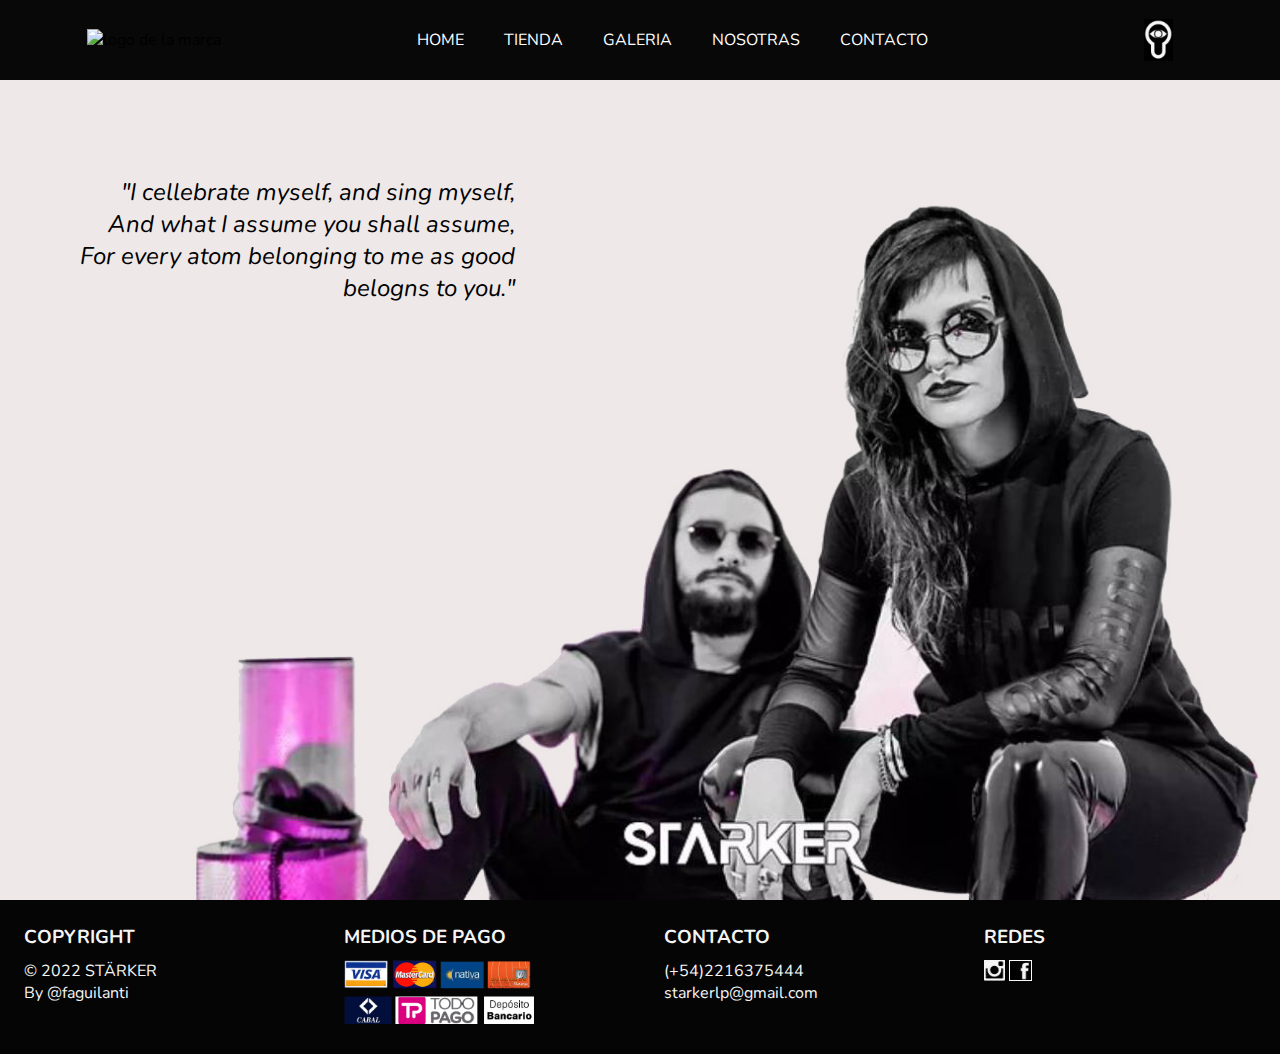
==== index.html @ a4990b60 "full responsive" ====
<!DOCTYPE html>
<html lang="es">

<head>
    <meta charset="UTF-8">
    <meta http-equiv="X-UA-Compatible" content="IE=edge">
    <meta name="viewport" content="width=device-width, initial-scale=1.0">
    <link rel="stylesheet" href="css/style.css">
    <!--links de tipografías-->
    <link rel="preconnect" href="https://fonts.googleapis.com">
    <link rel="preconnect" href="https://fonts.gstatic.com" crossorigin>
    <link href="https://fonts.googleapis.com/css2?family=Nunito:ital,wght@0,200;1,300&display=swap" rel="stylesheet">
    <title>HOME</title>
</head>

<body>
    <div class="grid">
        <header>
            <nav>
                <div class="div__logo">
                    <img class="div__logo-desplegable" src="img/icons/menu.jpg" alt="icono de munu desplegable">
                    <a href="index.html"> <img
                            src="https://static.wixstatic.com/media/3c16bd_155a8ded9b0347b2a97b9b956f4f1b93~mv2.png/v1/fill/w_145,h_35,al_c,usm_0.66_1.00_0.01,enc_auto/starker%2520solo%2520letras%2520BLANCAS_edited.png"
                            alt="logo de la marca"></a>

                </div>
                <div class="div__botones">

                    <ul>
                        <li><a href="">HOME</a></li>
                        <li><a href="pages/tienda.html">TIENDA</a></li>
                        <li><a href="pages/galeria.html">GALERIA</a></li>
                        <li><a href="pages/nosotras.html">NOSOTRAS</a></li>
                        <li><a href="pages/contacto.html">CONTACTO</a></li>

                    </ul>
                </div>
                <div class="div__iniciarSesion">
                    <img src="img/icons/llave.jpg" alt="">
                </div>
            </nav>
        </header>
        <main class="main__home">



            <div class="texto">
                <p>"I cellebrate myself, and sing myself,</p>
                <p>And what I assume you shall assume,</p>
                <p>For every atom belonging to me as good</p>
                <p>belogns to you."</p>
            </div>

        </main>
    </div>
    <footer>
        <div>
            <h3>COPYRIGHT</h3>
            <p>© 2022 STÄRKER</p>
            <a href="">By @faguilanti</a>
        </div>
        <div class="mediosPago">
            <h3>MEDIOS DE PAGO</h3>
            <img class="footer__medioPago" src="img/mediosPago.jpg" alt="Imagen descriptiva de los medios de pago">
        </div>
        <div class="contacto">
            <h3>CONTACTO</h3>
            <p>(+54)2216375444</p>
            <p>starkerlp@gmail.com</p>
        </div>
        <div>
            <h3>REDES</h3>
            <a href=""><img src="img/icons/instagram.jpg" alt="icono de instagram"></a>
            <a href=""><img src="img/icons/facebook.jpg" alt="icono de facebook"></a>


        </div>
    </footer>

</body>

</html>
---- css/style.css ----
/* reset y propiedades generales */

* {
    margin: 0;
    padding: 0;
    box-sizing: border-box;
    font-family: 'Nunito', sans-serif;
}

a {
    text-decoration: none;
    color: black;
}

/*propiedades del grid home*/
.grid {
    display: grid;
    height: 100vh;

    grid-template-areas: "header"
        "main";

    grid-template-rows: 5rem 1fr;

}

header {
    grid-area: header;
    height: auto;
    display: flex;
    align-items: stretch;

}

/*main{
    grid-area:main;
    
}*/


/*propiedades del header*/
nav {
    width: 100%;
    position: sticky;
    display: flex;
    justify-content: center;
    background-color: rgb(8, 8, 8);

}

.div__logo {
    display: flex;
    justify-content: center;
    align-items: center;
    padding: 1rem 2.3rem;
    width: 25%;

}

.div__logo-desplegable {
    width: 2rem;
    display: none;
    cursor: pointer;
    margin-right: 2rem;
    margin-left: 4rem;
}

.div__botones {
    display: flex;
    width: 60%;
    justify-content: center;
    align-items: center;
    font-size: 1rem;
}



.div__iniciarSesion {
    display: flex;
    justify-content: center;
    align-items: center;
    width: 20%;
}

.div__iniciarSesion a {
    text-decoration: none;
    color: white;
    font-size: 1rem;
}

.div__iniciarSesion img {
    width: 1.8rem;
    display: block;
}

.div__iniciarSesion a:hover {
    font-weight: bold;
    padding: 1rem;
    border-bottom: solid 2px whitesmoke;
}

nav div ul {
    display: flex;
    align-items: center;

}

nav div ul li {
    list-style-type: none;
    height: 100%;
}



nav div ul li a {
    text-decoration: none;
    color: white;
    padding: 20px;


}

nav div ul li :hover {
    font-weight: bold;
    border-bottom: solid 2px whitesmoke;
}

/*propiedades del main home*/
.main__home {

    background-image: url(../img/fondoHome.jpg);
    background-repeat: no-repeat;
    background-size: cover;
    background-position: top;
    background-color: rgb(238, 232, 232);
    display: flex;

}

.texto {
    position: relative;
    font-size: 1.5rem;
    text-align: right;
    font-style: oblique;
    margin-top: 6rem;
    margin-left: 5rem;
}

/*propiedades del grid nosotras*/

.grid__nosotras {
    display: grid;
    height: 100vh;


    grid-template-areas: "header header header header header header"

        "izquierda izquierda nosotras__texto  nosotras__imagen  derecha derecha"
    ;
    grid-template-columns: 5% 5% 40% 40% 5% 5%;
    grid-template-rows: 5rem 1fr;

}

/*propiedades nosotras*/
.header {
    grid-area: header;

}

.nosotras__texto {
    grid-area: nosotras__texto;
    display: flex;
    flex-direction: column;
    justify-content: center;
    text-align: justify;
    line-height: 3rem;
    background-color: rgb(238, 232, 232);

}

.derecha {
    grid-area: derecha;
    background-color: rgb(238, 232, 232);
}

.izquierda {
    grid-area: izquierda;
    background-color: rgb(238, 232, 232);
}



.nosotras__imagen {
    grid-area: nosotras__imagen;
    display: flex;
    justify-content: center;
    align-items: center;
    background-color: rgb(238, 232, 232);

}

/*propiedades del grid tienda*/
.main__tienda h2 {
    text-align: left;
    margin-top: 15px;
    margin-left: 70px;
}

.main__tienda__contenedor {
    display: flex;
    justify-content: center;
    align-content: center;
}

.main__tienda__productos {
    display: grid;
    height: 100vh;

    grid-template-areas: "header"
        "main__tienda__productos";

    grid-template-rows: 5rem 1fr;


}

.main__tienda__productos {
    grid-area: main__tienda__producto;
    display: flex;
    flex-wrap: wrap;
    justify-content: center;
    align-items: center;
    height: auto;
    width: 70%;
    margin-top: 50px;
}

.tienda__fila__producto {
    width: 20%;
    border: solid 1px rgb(172, 172, 172);
    margin: 1rem;
    cursor: pointer;

}


.tienda__fila__boton {
    width: 100%;
    text-align: center;
    margin: 1rem;


}

.tienda__fila__boton button {
    padding: 15px 25px;
    background-color: black;
    color: whitesmoke;
    cursor: pointer;
}

.tienda__fila__producto img {
    width: 100%;

}

.tienda__fila__producto p {
    text-align: center;
    padding: 0.2rem
}

.tienda__fila__producto-descripcion {
    font-weight: bold;
}

.tienda__fila__producto-financiacion {
    font-size: 0.7rem;
    background-color: rgb(204, 143, 204);
}

.tienda__fila__producto-precio {
    font-weight: bold;
    font-size: 1.5rem;
    color: rgb(151, 107, 151);
}

/*propiedades del grid galeria*/
.grid__galeria {
    display: grid;
    height: auto;



    grid-template-areas: "header"
        "titulo"
        "galeria__fila-superior"
        "galeria__fila-central"
        "galeria__fila-inferior";
    grid-template-columns: 100%;
    grid-template-rows: 5rem auto auto auto auto;


}

header {
    grid-area: header;
}

.titulo {
    grid-area: titulo;
    margin-top: 15px;
    margin-left: 35px;
}

.galeria__fila-superior {
    grid-area: galeria__fila-superior;
    display: flex;
    justify-content: center;

    flex-wrap: wrap;
}

.galeria__fila-superior img {
    margin: 5px;
}

.galeria__fila-central {
    grid-area: galeria__fila-central;
    display: flex;
    justify-content: center;
    flex-wrap: wrap;
}

.galeria__fila-central img {
    margin: 5px;
}

.galeria__fila-inferior {
    grid-area: galeria__fila-inferior;
    display: flex;
    justify-content: center;
    flex-wrap: wrap;
}

.galeria__fila-inferior img {
    margin: 5px;
}

/*propiedades de contacto*/
.contacto__contacto {
    width: 50%;
    float: left;
    padding: 50px;
    line-height: 30px;

}

.contacto__formulario {
    width: 50%;
    float: left;
    padding: 50px;
    line-height: 30px;


}

.contacto__contacto-contacto {
    float: right;
}

.contacto__contacto-contacto p {
    margin-bottom: 15px
}

.contacto__contacto-contacto h2 {
    margin: 0px 0px 20px;
}

.contacto__formulario div {
    margin: 10px
}

.contacto__formulario label {
    width: 100px;
    display: block;
}

.contacto__formulario input {
    width: 70%;
    height: 35px;
    display: block;
}

.contacto__formulario-enviar {
    width: 120px;
    margin: 40px;

}

/*propiedades del footer*/

footer {
    background-color: rgb(5, 5, 5);
    width: 100%;
    color: whitesmoke;
    height: auto;
    display: flex;
    justify-content: space-evenly;
    grid-area: footer;
}

footer div {
    width: 25%;
    padding: 1.5rem;

}

footer div a {
    color: whitesmoke;
}

footer h3 {
    margin-bottom: 10px;
}

.footer__medioPago {
    width: 70%;
}





/*Inicio media query 800*******************************************************************************/
@media screen and (max-width:800px) {

    .div__logo-desplegable {
        display: block;
    }

    .div__botones ul {
        display: none;
    }

    .main__home {
        background-image: url(../img/fondoHomeTablet.jpg);
    }

    .texto {
        position: relative;
        font-size: 1rem;
        text-align: right;
        font-style: oblique;
        margin-top: 5rem;
        margin-left: 4rem;
    }



    .mediosPago {
        display: none;
    }

    .div__iniciarSesion a {
        display: none;
    }

    .div__iniciarSesion img {
        display: block;
    }

    .grid__nosotras {
        display: grid;
        height: auto;


        grid-template-areas: "header header"
            "nosotras__texto  nosotras__imagen  "
        ;
        grid-template-columns: 50% 50%;
        grid-template-rows: 5rem 1fr;

    }

    .derecha {
        display: none;
    }

    .izquierda {
        display: none;
    }

    .nosotras__texto {
        grid-area: nosotras__texto;
        font-size: 0.8rem;
        line-height: 2rem;
        padding-left: 2rem;

    }

    .tienda__fila__producto {
        width: 25%;

    }

    .galeria__fila-central img {
        width: 100%;
    }

}

/*fin media query 800*/

/*Inicio media query 480*******************************************************************************/
@media screen and (max-width:480px) {
    .div__logo {
        width: 20%
    }

    .div__botones {
        width: 50%
    }

    .div__iniciarSesion {
        width: 5%
    }

    .div__iniciarSesion img {
        width: 1.5rem
    }

    .div__logo-desplegable {
        display: block;
    }

    .div__botones ul {
        display: none;
    }

    .main__home {
        background-image: url(../img/fondoHomeTablet.jpg);
    }

    .texto {
        background-color: rgba(17, 17, 17, 0.5);
        color: whitesmoke;
        width: 100%;
        height: 6rem;
        padding: 1rem;
        margin-left: 0px;
        margin-top: 21rem;

    }

    .mediosPago {
        display: none;
    }

    .div__iniciarSesion a {
        display: none;
    }

    .div__iniciarSesion img {
        display: block;
    }

    footer {
        justify-content: center;
    }

    footer div {
        width: 50%;
    }

    footer div h3,
    p,
    a {
        font-size: 0.8rem;
    }

    .contacto {
        display: none;
    }


    .grid__nosotras {
        display: grid;
        height: auto;


        grid-template-areas: "header"

            "nosotras__imagen"
            "nosotras__texto"
        ;
        grid-template-columns: 100%;
        grid-template-rows: 5rem 1fr;

    }

    .derecha {
        display: none;
    }

    .izquierda {
        display: none;
    }

    .nosotras__texto {
        padding: 2rem;

    }

    .main__nosotras {
        justify-content: center;
        padding-left: 0px;
        padding-top: 1rem;

    }

    .h2__nosotras {
        text-align: center;
        padding: 0;

    }

    .nosotras__texto {

        margin-bottom: 150px;
    }

    .nosotras__imagen {}

    .tienda__fila__producto {
        width: 100%;

    }


}
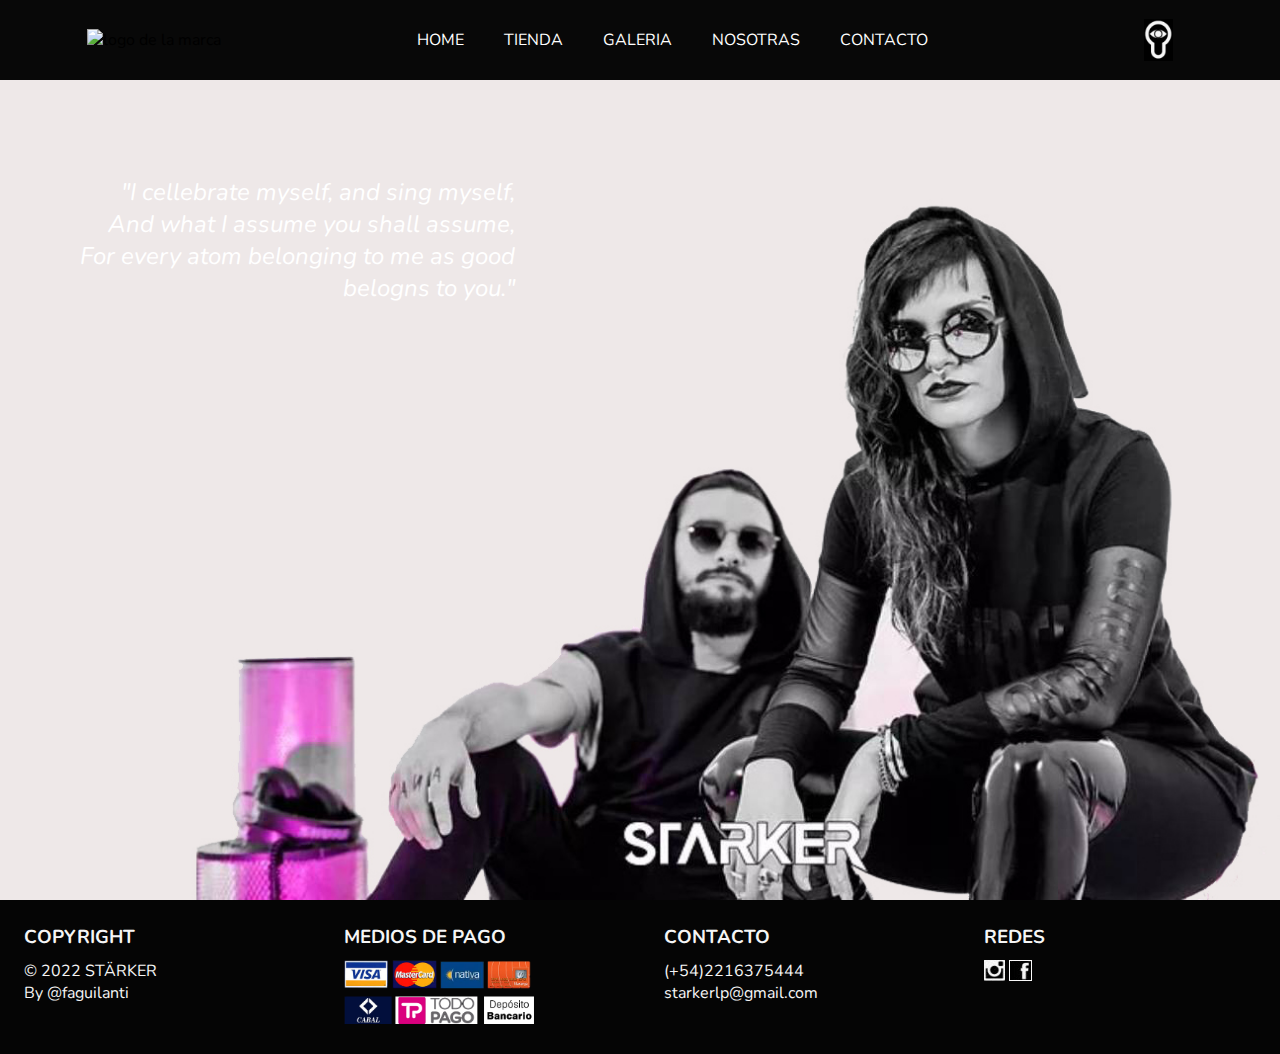
==== commit 3885a86a: "nuevas animaciones" ====
--- a/index.html
+++ b/index.html
@@ -44,7 +44,7 @@
 
 
 
-            <div class="texto">
+            <div class="texto glow">
                 <p>"I cellebrate myself, and sing myself,</p>
                 <p>And what I assume you shall assume,</p>
                 <p>For every atom belonging to me as good</p>
--- a/css/style.css
+++ b/css/style.css
@@ -12,6 +12,10 @@
     color: black;
 }
 
+body{
+    background-image: radial-gradient(rgb(255, 255, 255),rgb(184, 166, 166)) ;
+
+}
 /*propiedades del grid home*/
 .grid {
     display: grid;
@@ -144,9 +148,30 @@
     font-style: oblique;
     margin-top: 6rem;
     margin-left: 5rem;
-}
-
-/*propiedades del grid nosotras*/
+    
+}
+.glow {
+    
+    color: #fff;
+        animation: glow 1s ease-in-out infinite alternate;
+  }
+  
+  @-webkit-keyframes glow {
+    from {
+      text-shadow: 0 0 10px #fff, 0 0 20px #fff, 0 0 30px #e60073, 0 0 40px #e60073, 0 0 50px #e60073, 0 0 60px #e60073, 0 0 70px #e60073;
+    }
+    
+    to {
+      text-shadow: 0 0 20px #fff, 0 0 30px #ff4da6, 0 0 40px #ff4da6, 0 0 50px #ff4da6, 0 0 60px #ff4da6, 0 0 70px #ff4da6, 0 0 80px #ff4da6;
+    }
+  }
+
+
+
+
+
+
+    /*propiedades del grid nosotras*/
 
 .grid__nosotras {
     display: grid;
@@ -175,18 +200,17 @@
     justify-content: center;
     text-align: justify;
     line-height: 3rem;
-    background-color: rgb(238, 232, 232);
-
+   
 }
 
 .derecha {
     grid-area: derecha;
-    background-color: rgb(238, 232, 232);
+    
 }
 
 .izquierda {
     grid-area: izquierda;
-    background-color: rgb(238, 232, 232);
+    
 }
 
 
@@ -196,9 +220,9 @@
     display: flex;
     justify-content: center;
     align-items: center;
-    background-color: rgb(238, 232, 232);
-
-}
+    
+}
+
 
 /*propiedades del grid tienda*/
 .main__tienda h2 {
@@ -347,6 +371,20 @@
     margin: 5px;
 }
 
+.galeria__fila-superior img:hover{
+    transform:  scale(1.2);
+    transition: all 0.5s 0s ease;
+}
+
+.galeria__fila-central img:hover{
+    transform:  scale(1.2);
+    transition: all 0.5s 0s ease;
+}
+
+.galeria__fila-inferior img:hover{
+    transform:  scale(1.2);
+    transition: all 0.5s 0s ease;
+}
 /*propiedades de contacto*/
 .contacto__contacto {
     width: 50%;
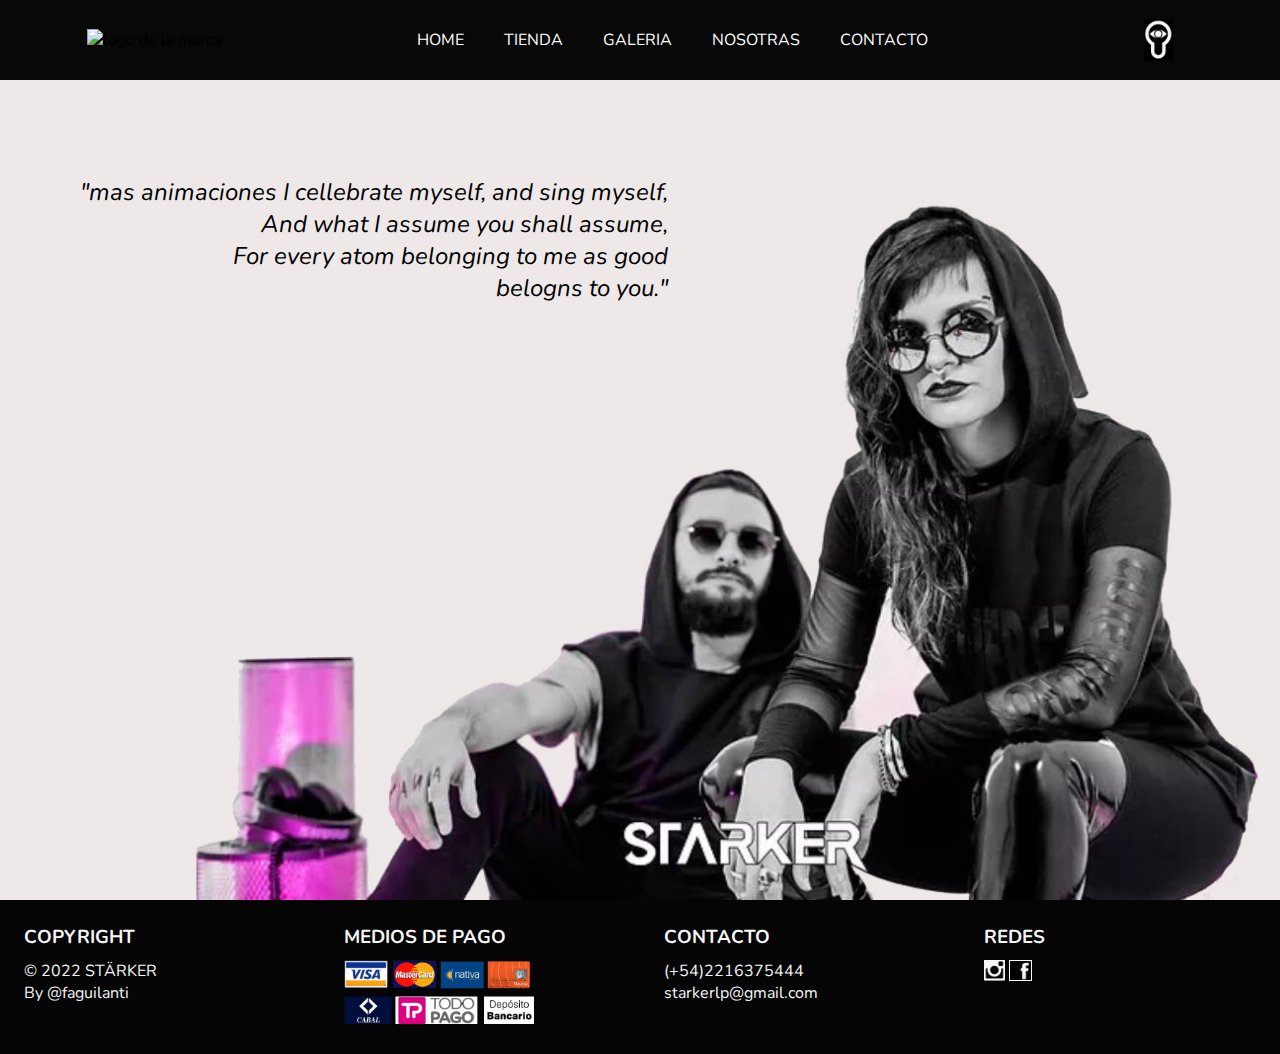
==== commit 46850436: "animacion en el footer" ====
--- a/index.html
+++ b/index.html
@@ -44,8 +44,8 @@
 
 
 
-            <div class="texto glow">
-                <p>"I cellebrate myself, and sing myself,</p>
+            <div class="texto">
+                <p>"mas animaciones I cellebrate myself, and sing myself,</p>
                 <p>And what I assume you shall assume,</p>
                 <p>For every atom belonging to me as good</p>
                 <p>belogns to you."</p>
@@ -61,7 +61,7 @@
         </div>
         <div class="mediosPago">
             <h3>MEDIOS DE PAGO</h3>
-            <img class="footer__medioPago" src="img/mediosPago.jpg" alt="Imagen descriptiva de los medios de pago">
+            <img class="footer__medioPago blink" src="img/mediosPago.jpg" alt="Imagen descriptiva de los medios de pago">
         </div>
         <div class="contacto">
             <h3>CONTACTO</h3>
--- a/css/style.css
+++ b/css/style.css
@@ -12,10 +12,6 @@
     color: black;
 }
 
-body{
-    background-image: radial-gradient(rgb(255, 255, 255),rgb(184, 166, 166)) ;
-
-}
 /*propiedades del grid home*/
 .grid {
     display: grid;
@@ -148,30 +144,9 @@
     font-style: oblique;
     margin-top: 6rem;
     margin-left: 5rem;
-    
-}
-.glow {
-    
-    color: #fff;
-        animation: glow 1s ease-in-out infinite alternate;
-  }
-  
-  @-webkit-keyframes glow {
-    from {
-      text-shadow: 0 0 10px #fff, 0 0 20px #fff, 0 0 30px #e60073, 0 0 40px #e60073, 0 0 50px #e60073, 0 0 60px #e60073, 0 0 70px #e60073;
-    }
-    
-    to {
-      text-shadow: 0 0 20px #fff, 0 0 30px #ff4da6, 0 0 40px #ff4da6, 0 0 50px #ff4da6, 0 0 60px #ff4da6, 0 0 70px #ff4da6, 0 0 80px #ff4da6;
-    }
-  }
-
-
-
-
-
-
-    /*propiedades del grid nosotras*/
+}
+
+/*propiedades del grid nosotras*/
 
 .grid__nosotras {
     display: grid;
@@ -200,17 +175,18 @@
     justify-content: center;
     text-align: justify;
     line-height: 3rem;
-   
+    background-color: rgb(238, 232, 232);
+
 }
 
 .derecha {
     grid-area: derecha;
-    
+    background-color: rgb(238, 232, 232);
 }
 
 .izquierda {
     grid-area: izquierda;
-    
+    background-color: rgb(238, 232, 232);
 }
 
 
@@ -220,9 +196,9 @@
     display: flex;
     justify-content: center;
     align-items: center;
-    
-}
-
+    background-color: rgb(238, 232, 232);
+
+}
 
 /*propiedades del grid tienda*/
 .main__tienda h2 {
@@ -371,20 +347,6 @@
     margin: 5px;
 }
 
-.galeria__fila-superior img:hover{
-    transform:  scale(1.2);
-    transition: all 0.5s 0s ease;
-}
-
-.galeria__fila-central img:hover{
-    transform:  scale(1.2);
-    transition: all 0.5s 0s ease;
-}
-
-.galeria__fila-inferior img:hover{
-    transform:  scale(1.2);
-    transition: all 0.5s 0s ease;
-}
 /*propiedades de contacto*/
 .contacto__contacto {
     width: 50%;
@@ -466,7 +428,15 @@
     width: 70%;
 }
 
-
+.blink {
+    animation: blink 1s step-start infinite;
+  }
+  
+  @keyframes blink {
+    50% {
+      opacity: 0;
+    }
+  }
 
 
 
